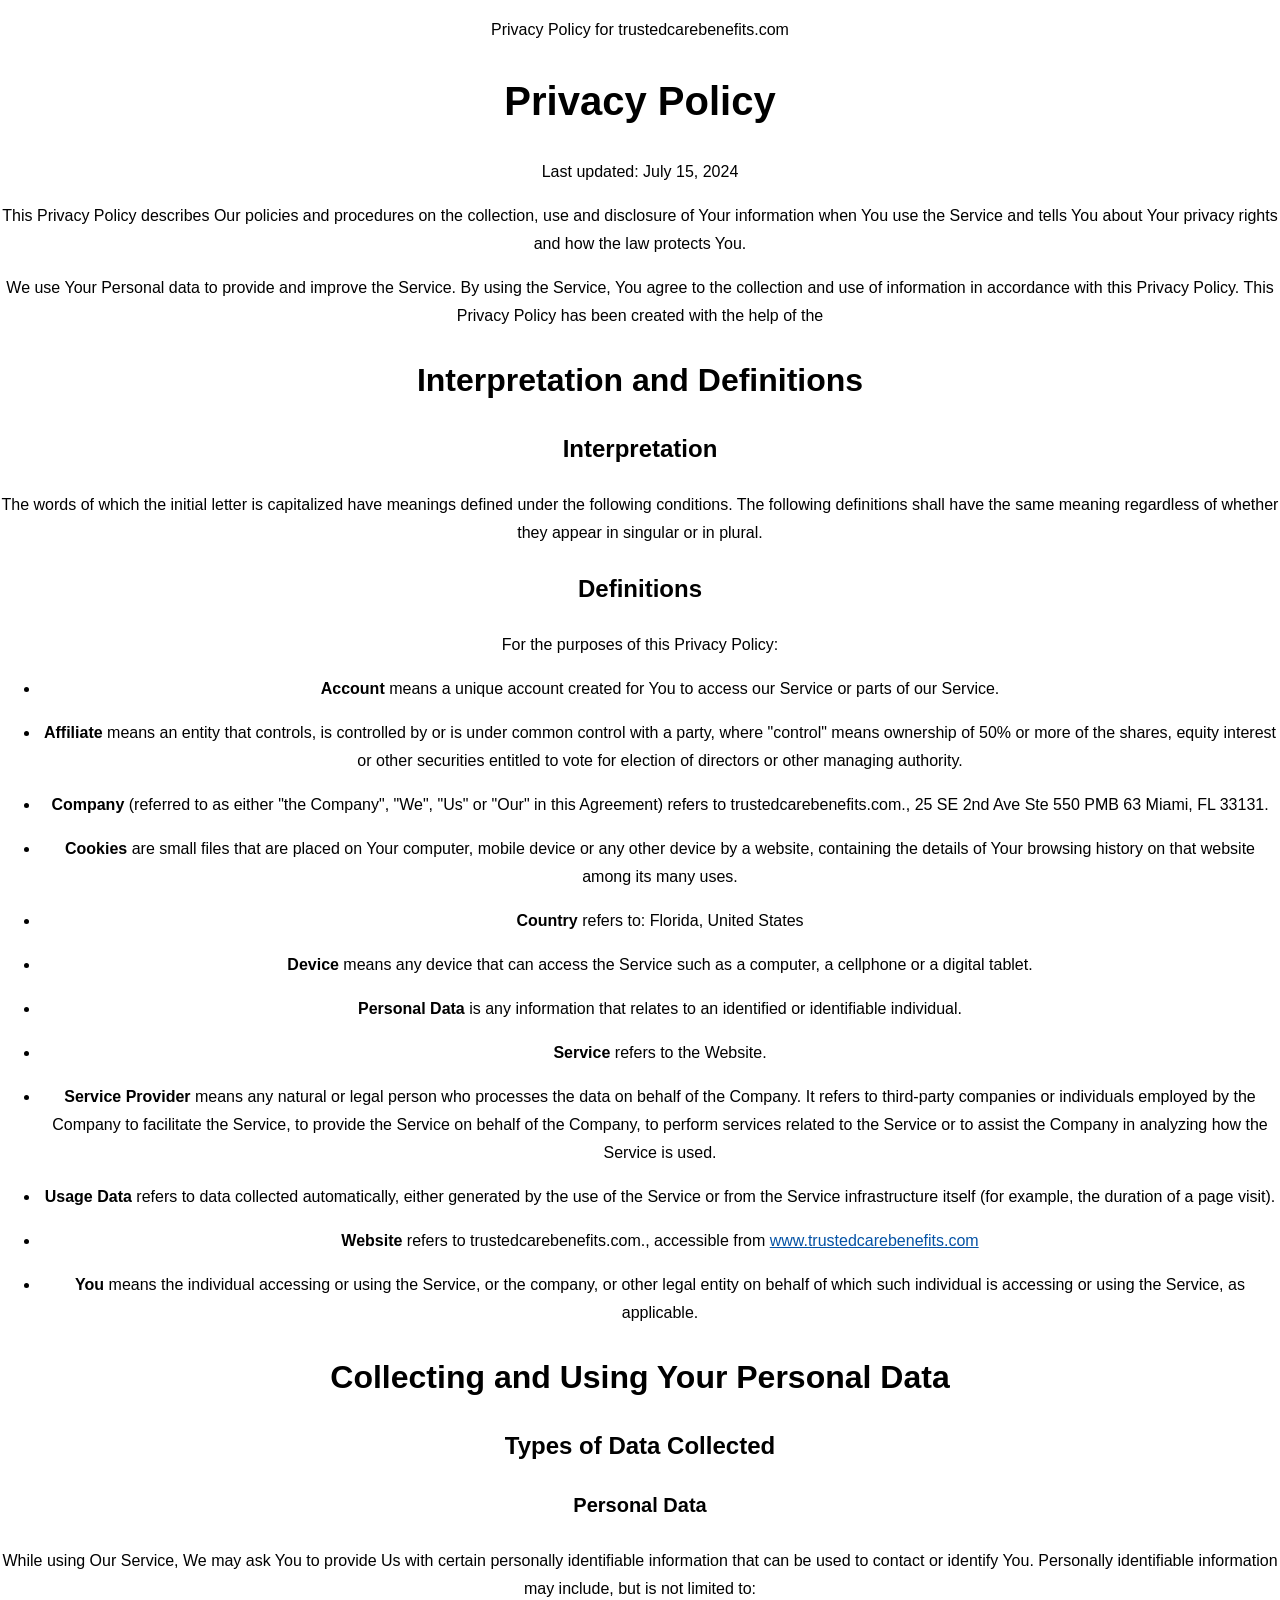
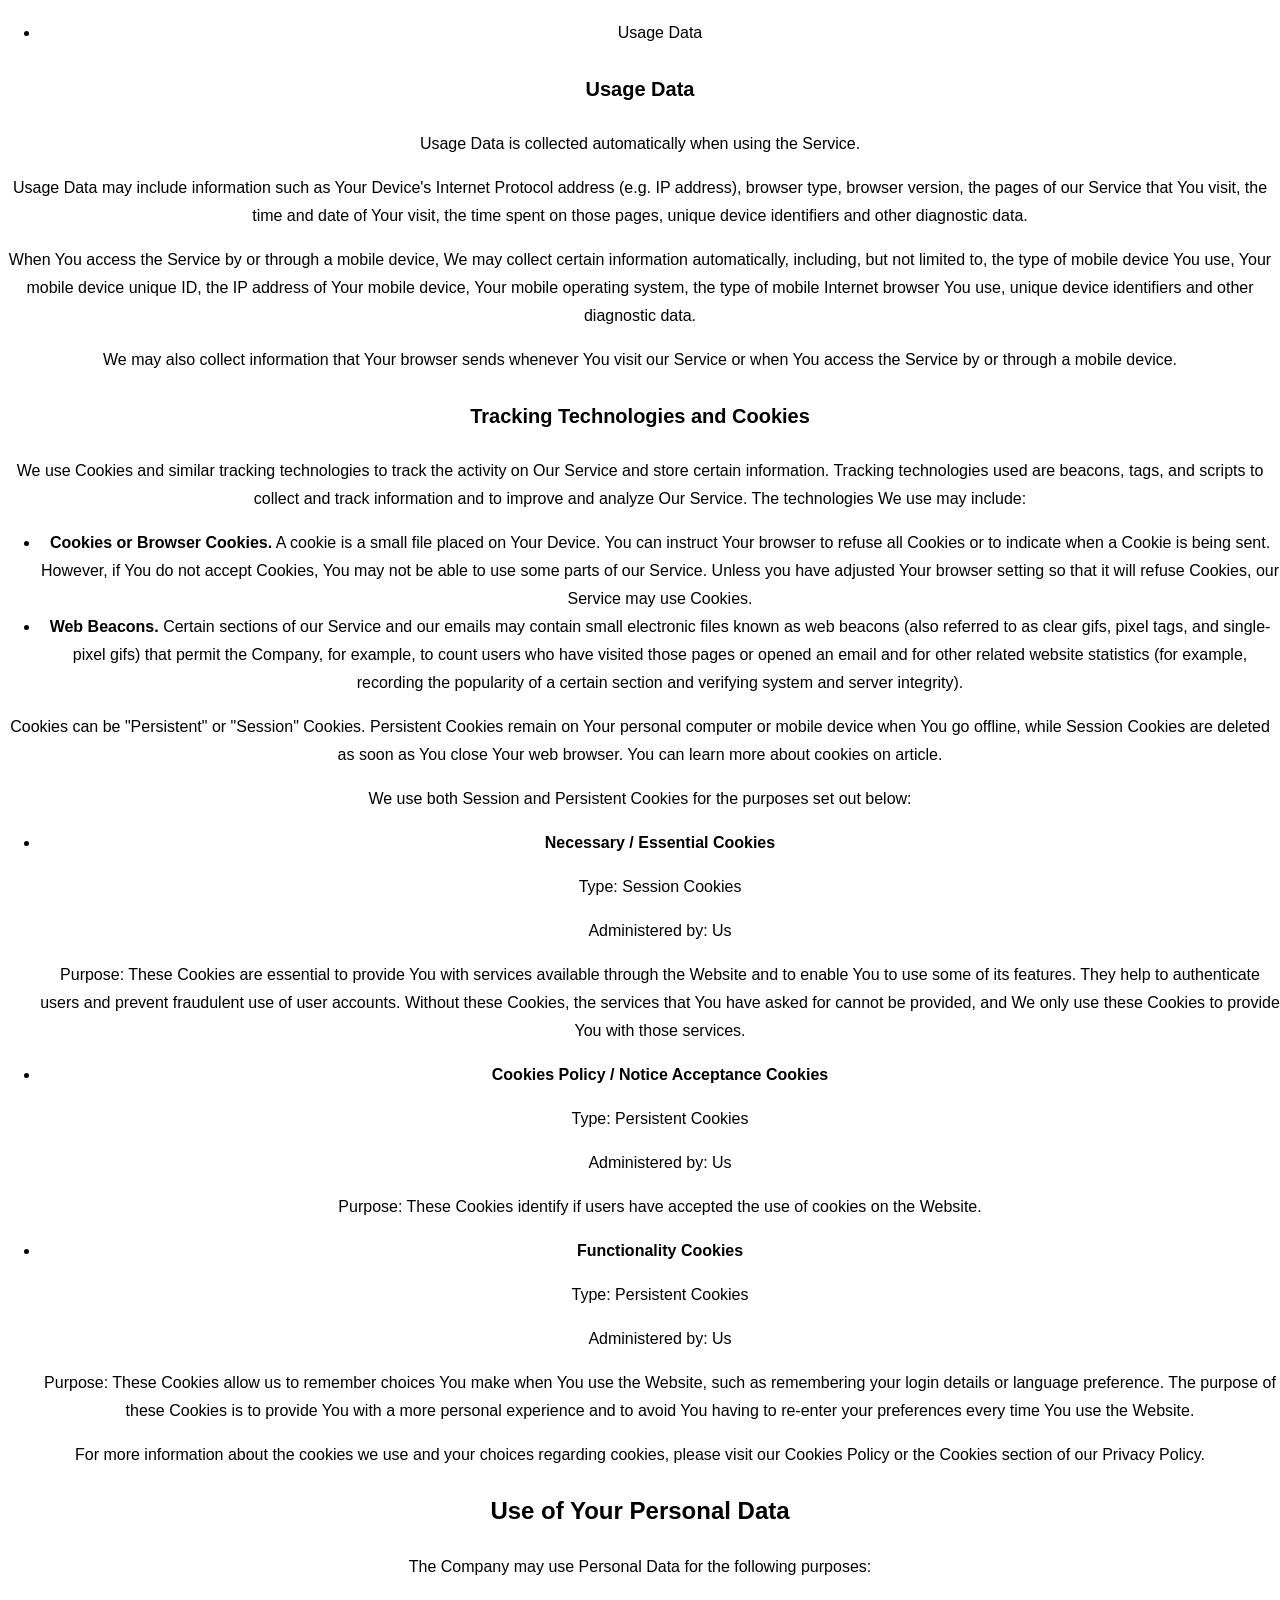
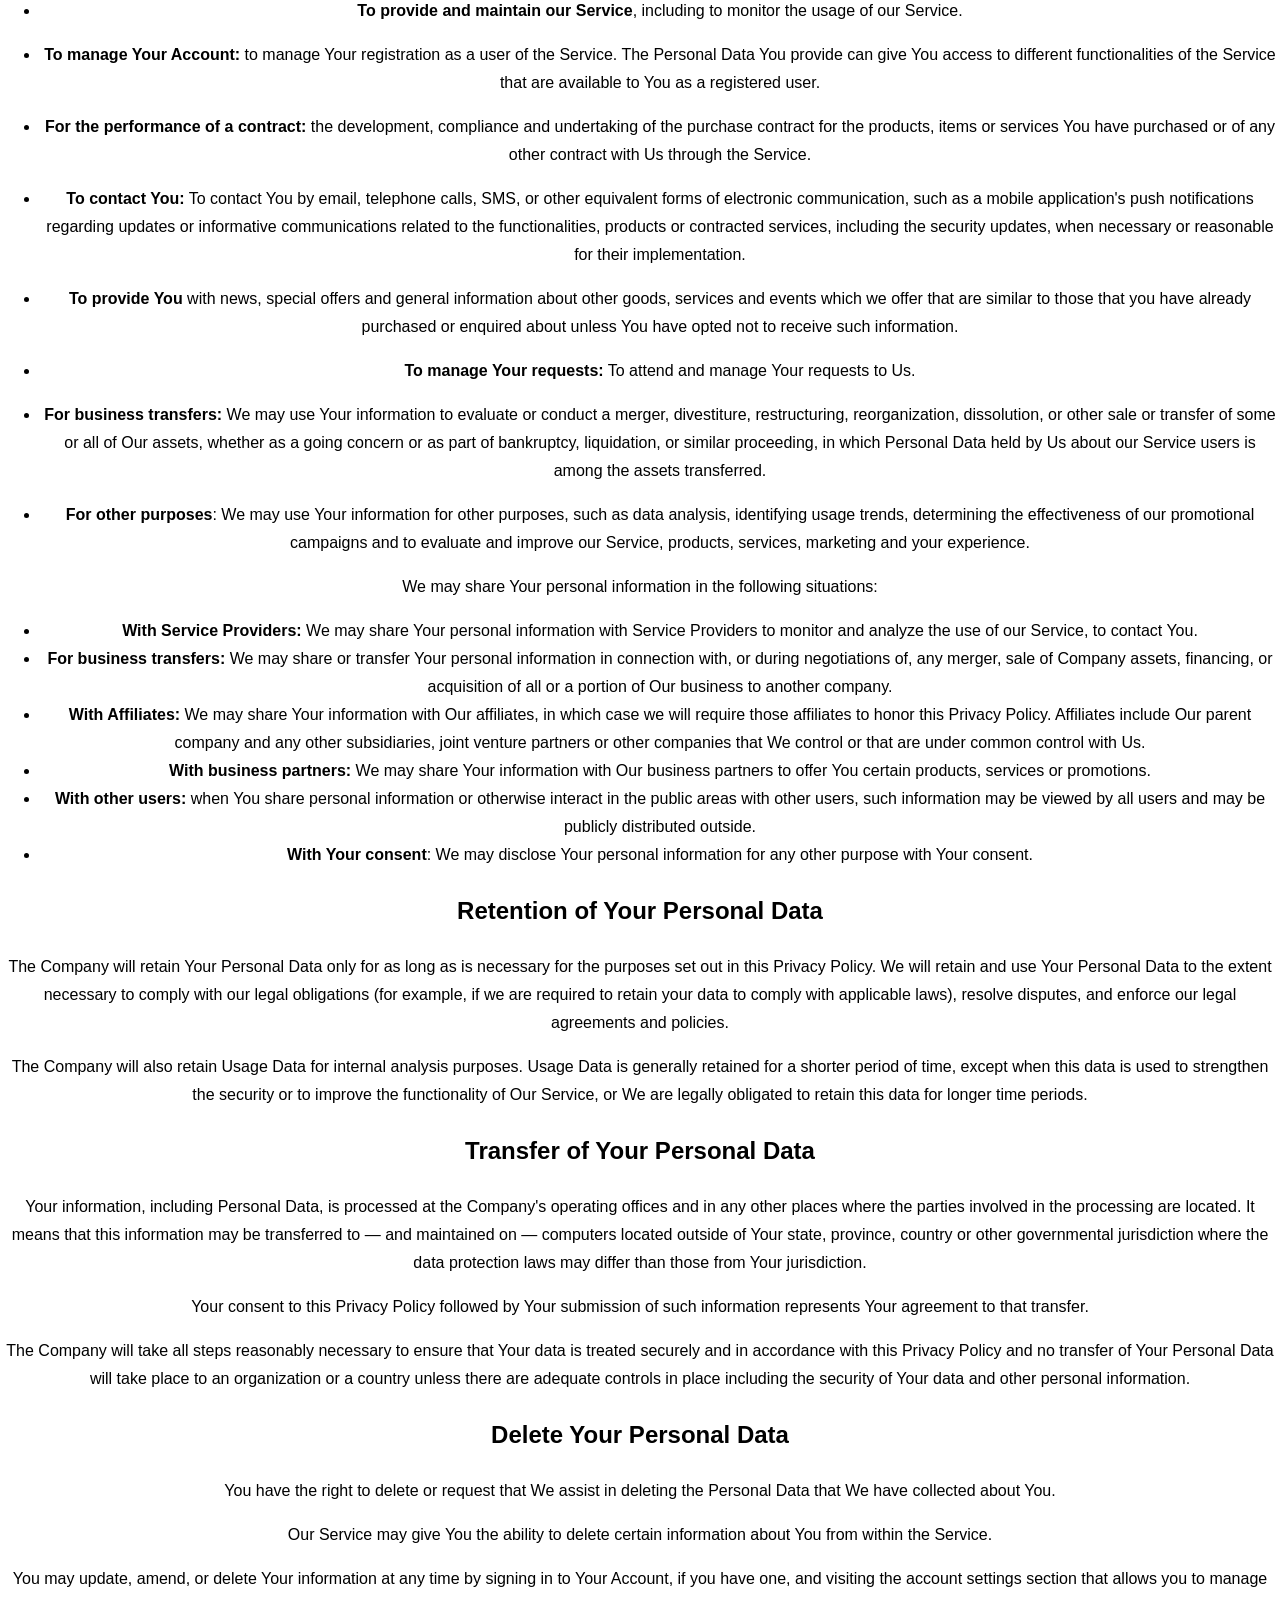
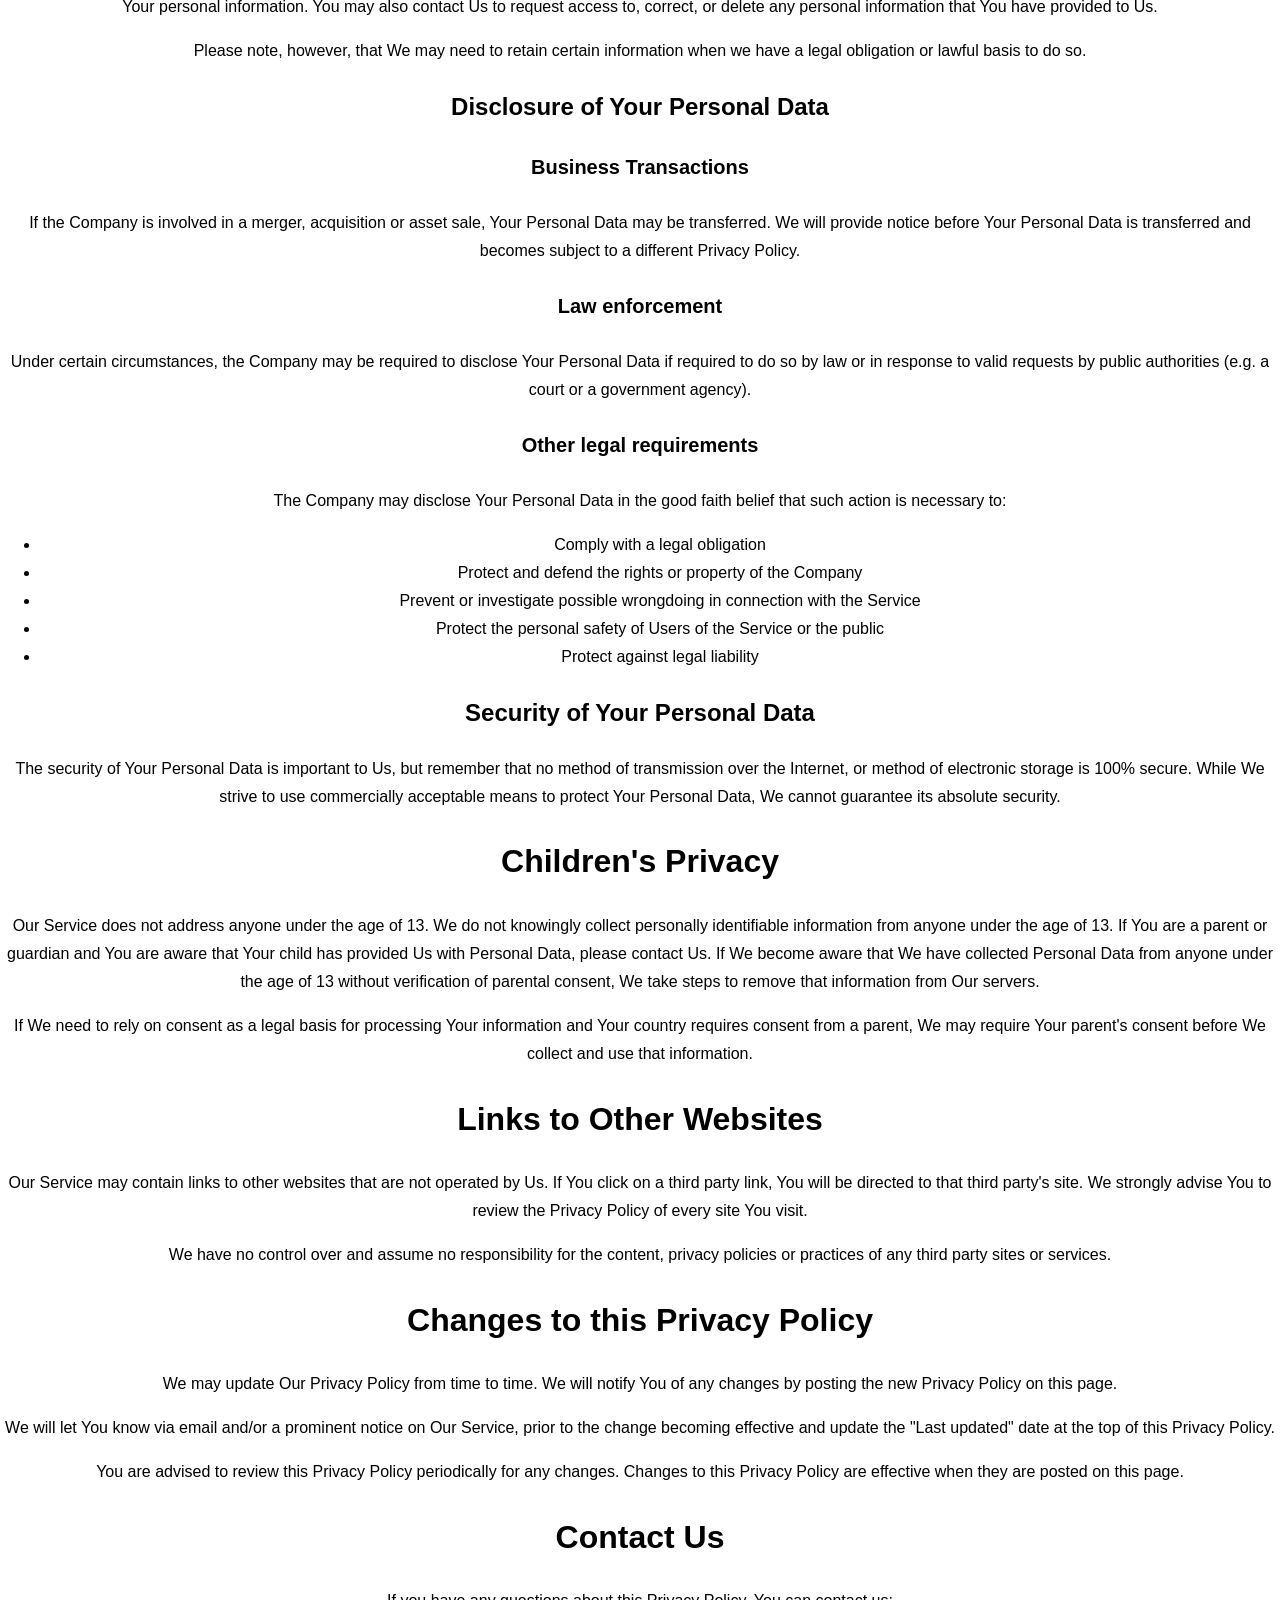
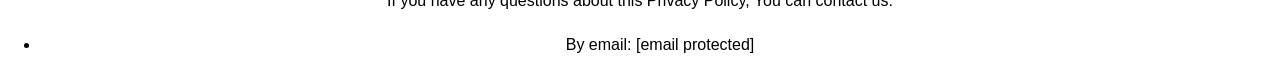
==== privicy.html @ 7b0a4a33 "Initial commit: second-site copy from latest main. Co-authored-by: Cursor <cursoragent@cursor.com>" ====
<!DOCTYPE html>
<html lang="en">
<head>
 <meta charset="UTF-8">
 <meta name="viewport" content="width=device-width, initial-scale=1.0">
 <title>Privacy Page</title>
 <link rel="stylesheet" href="terms.css">
</head>
<body>
 <div>
  <div className="page">
<div className="header">
<div className="container">
<p className="title">Privacy Policy for trustedcarebenefits.com</p>
</div>
</div>
<div className="translations-content-container">
<div className="container">
<div className="tab-content translations-content-item en visible" id="en">
<h1>Privacy Policy</h1>
<p>Last updated: July 15, 2024</p>
<p>This Privacy Policy describes Our policies and procedures on the collection, use and disclosure of Your information when You use the Service and tells You about Your privacy rights and how the law protects You.</p>
<p>We use Your Personal data to provide and improve the Service. By using the Service, You agree to the collection and use of information in accordance with this Privacy Policy. This Privacy Policy has been created with the help of the 
<h2>Interpretation and Definitions</h2>
<h3>Interpretation</h3>
<p>The words of which the initial letter is capitalized have meanings defined under the following conditions. The following definitions shall have the same meaning regardless of whether they appear in singular or in plural.</p>
<h3>Definitions</h3>
<p>For the purposes of this Privacy Policy:</p>
<ul>
<li>
<p><strong>Account</strong> means a unique account created for You to access our Service or parts of our Service.</p>
</li>
<li>
<p><strong>Affiliate</strong> means an entity that controls, is controlled by or is under common control with a party, where &quot;control&quot; means ownership of 50% or more of the shares, equity interest or other securities entitled to vote for election of directors or other managing authority.</p>
</li>
<li>
<p><strong>Company</strong> (referred to as either &quot;the Company&quot;, &quot;We&quot;, &quot;Us&quot; or &quot;Our&quot; in this Agreement) refers to trustedcarebenefits.com., 25 SE 2nd Ave Ste 550 PMB 63 Miami, FL 33131.</p>
</li>
<li>
<p><strong>Cookies</strong> are small files that are placed on Your computer, mobile device or any other device by a website, containing the details of Your browsing history on that website among its many uses.</p>
</li>
<li>
<p><strong>Country</strong> refers to: Florida, United States</p>
</li>
<li>
<p><strong>Device</strong> means any device that can access the Service such as a computer, a cellphone or a digital tablet.</p>
</li>
<li>
<p><strong>Personal Data</strong> is any information that relates to an identified or identifiable individual.</p>
</li>
<li>
<p><strong>Service</strong> refers to the Website.</p>
</li>
<li>
<p><strong>Service Provider</strong> means any natural or legal person who processes the data on behalf of the Company. It refers to third-party companies or individuals employed by the Company to facilitate the Service, to provide the Service on behalf of the Company, to perform services related to the Service or to assist the Company in analyzing how the Service is used.</p>
</li>
<li>
<p><strong>Usage Data</strong> refers to data collected automatically, either generated by the use of the Service or from the Service infrastructure itself (for example, the duration of a page visit).</p>
</li>
<li>
<p><strong>Website</strong> refers to trustedcarebenefits.com., accessible from <a href="https://trustedcarebenefits.com" rel="external nofollow noopener" target="_blank">www.trustedcarebenefits.com</a></p>
</li>
<li>
<p><strong>You</strong> means the individual accessing or using the Service, or the company, or other legal entity on behalf of which such individual is accessing or using the Service, as applicable.</p>
</li>
</ul>
<h2>Collecting and Using Your Personal Data</h2>
<h3>Types of Data Collected</h3>
<h4>Personal Data</h4>
<p>While using Our Service, We may ask You to provide Us with certain personally identifiable information that can be used to contact or identify You. Personally identifiable information may include, but is not limited to:</p>
<ul>
<li>Usage Data</li>
</ul>
<h4>Usage Data</h4>
<p>Usage Data is collected automatically when using the Service.</p>
<p>Usage Data may include information such as Your Device's Internet Protocol address (e.g. IP address), browser type, browser version, the pages of our Service that You visit, the time and date of Your visit, the time spent on those pages, unique device identifiers and other diagnostic data.</p>
<p>When You access the Service by or through a mobile device, We may collect certain information automatically, including, but not limited to, the type of mobile device You use, Your mobile device unique ID, the IP address of Your mobile device, Your mobile operating system, the type of mobile Internet browser You use, unique device identifiers and other diagnostic data.</p>
<p>We may also collect information that Your browser sends whenever You visit our Service or when You access the Service by or through a mobile device.</p>
<h4>Tracking Technologies and Cookies</h4>
<p>We use Cookies and similar tracking technologies to track the activity on Our Service and store certain information. Tracking technologies used are beacons, tags, and scripts to collect and track information and to improve and analyze Our Service. The technologies We use may include:</p>
<ul>
<li><strong>Cookies or Browser Cookies.</strong> A cookie is a small file placed on Your Device. You can instruct Your browser to refuse all Cookies or to indicate when a Cookie is being sent. However, if You do not accept Cookies, You may not be able to use some parts of our Service. Unless you have adjusted Your browser setting so that it will refuse Cookies, our Service may use Cookies.</li>
<li><strong>Web Beacons.</strong> Certain sections of our Service and our emails may contain small electronic files known as web beacons (also referred to as clear gifs, pixel tags, and single-pixel gifs) that permit the Company, for example, to count users who have visited those pages or opened an email and for other related website statistics (for example, recording the popularity of a certain section and verifying system and server integrity).</li>
</ul>
<p>Cookies can be &quot;Persistent&quot; or &quot;Session&quot; Cookies. Persistent Cookies remain on Your personal computer or mobile device when You go offline, while Session Cookies are deleted as soon as You close Your web browser. You can learn more about cookies on  article.</p>
<p>We use both Session and Persistent Cookies for the purposes set out below:</p>
<ul>
<li>
<p><strong>Necessary / Essential Cookies</strong></p>
<p>Type: Session Cookies</p>
<p>Administered by: Us</p>
<p>Purpose: These Cookies are essential to provide You with services available through the Website and to enable You to use some of its features. They help to authenticate users and prevent fraudulent use of user accounts. Without these Cookies, the services that You have asked for cannot be provided, and We only use these Cookies to provide You with those services.</p>
</li>
<li>
<p><strong>Cookies Policy / Notice Acceptance Cookies</strong></p>
<p>Type: Persistent Cookies</p>
<p>Administered by: Us</p>
<p>Purpose: These Cookies identify if users have accepted the use of cookies on the Website.</p>
</li>
<li>
<p><strong>Functionality Cookies</strong></p>
<p>Type: Persistent Cookies</p>
<p>Administered by: Us</p>
<p>Purpose: These Cookies allow us to remember choices You make when You use the Website, such as remembering your login details or language preference. The purpose of these Cookies is to provide You with a more personal experience and to avoid You having to re-enter your preferences every time You use the Website.</p>
</li>
</ul>
<p>For more information about the cookies we use and your choices regarding cookies, please visit our Cookies Policy or the Cookies section of our Privacy Policy.</p>
<h3>Use of Your Personal Data</h3>
<p>The Company may use Personal Data for the following purposes:</p>
<ul>
<li>
<p><strong>To provide and maintain our Service</strong>, including to monitor the usage of our Service.</p>
</li>
<li>
<p><strong>To manage Your Account:</strong> to manage Your registration as a user of the Service. The Personal Data You provide can give You access to different functionalities of the Service that are available to You as a registered user.</p>
</li>
<li>
<p><strong>For the performance of a contract:</strong> the development, compliance and undertaking of the purchase contract for the products, items or services You have purchased or of any other contract with Us through the Service.</p>
</li>
<li>
<p><strong>To contact You:</strong> To contact You by email, telephone calls, SMS, or other equivalent forms of electronic communication, such as a mobile application's push notifications regarding updates or informative communications related to the functionalities, products or contracted services, including the security updates, when necessary or reasonable for their implementation.</p>
</li>
<li>
<p><strong>To provide You</strong> with news, special offers and general information about other goods, services and events which we offer that are similar to those that you have already purchased or enquired about unless You have opted not to receive such information.</p>
</li>
<li>
<p><strong>To manage Your requests:</strong> To attend and manage Your requests to Us.</p>
</li>
<li>
<p><strong>For business transfers:</strong> We may use Your information to evaluate or conduct a merger, divestiture, restructuring, reorganization, dissolution, or other sale or transfer of some or all of Our assets, whether as a going concern or as part of bankruptcy, liquidation, or similar proceeding, in which Personal Data held by Us about our Service users is among the assets transferred.</p>
</li>
<li>
<p><strong>For other purposes</strong>: We may use Your information for other purposes, such as data analysis, identifying usage trends, determining the effectiveness of our promotional campaigns and to evaluate and improve our Service, products, services, marketing and your experience.</p>
</li>
</ul>
<p>We may share Your personal information in the following situations:</p>
<ul>
<li><strong>With Service Providers:</strong> We may share Your personal information with Service Providers to monitor and analyze the use of our Service, to contact You.</li>
<li><strong>For business transfers:</strong> We may share or transfer Your personal information in connection with, or during negotiations of, any merger, sale of Company assets, financing, or acquisition of all or a portion of Our business to another company.</li>
<li><strong>With Affiliates:</strong> We may share Your information with Our affiliates, in which case we will require those affiliates to honor this Privacy Policy. Affiliates include Our parent company and any other subsidiaries, joint venture partners or other companies that We control or that are under common control with Us.</li>
<li><strong>With business partners:</strong> We may share Your information with Our business partners to offer You certain products, services or promotions.</li>
<li><strong>With other users:</strong> when You share personal information or otherwise interact in the public areas with other users, such information may be viewed by all users and may be publicly distributed outside.</li>
<li><strong>With Your consent</strong>: We may disclose Your personal information for any other purpose with Your consent.</li>
</ul>
<h3>Retention of Your Personal Data</h3>
<p>The Company will retain Your Personal Data only for as long as is necessary for the purposes set out in this Privacy Policy. We will retain and use Your Personal Data to the extent necessary to comply with our legal obligations (for example, if we are required to retain your data to comply with applicable laws), resolve disputes, and enforce our legal agreements and policies.</p>
<p>The Company will also retain Usage Data for internal analysis purposes. Usage Data is generally retained for a shorter period of time, except when this data is used to strengthen the security or to improve the functionality of Our Service, or We are legally obligated to retain this data for longer time periods.</p>
<h3>Transfer of Your Personal Data</h3>
<p>Your information, including Personal Data, is processed at the Company's operating offices and in any other places where the parties involved in the processing are located. It means that this information may be transferred to — and maintained on — computers located outside of Your state, province, country or other governmental jurisdiction where the data protection laws may differ than those from Your jurisdiction.</p>
<p>Your consent to this Privacy Policy followed by Your submission of such information represents Your agreement to that transfer.</p>
<p>The Company will take all steps reasonably necessary to ensure that Your data is treated securely and in accordance with this Privacy Policy and no transfer of Your Personal Data will take place to an organization or a country unless there are adequate controls in place including the security of Your data and other personal information.</p>
<h3>Delete Your Personal Data</h3>
<p>You have the right to delete or request that We assist in deleting the Personal Data that We have collected about You.</p>
<p>Our Service may give You the ability to delete certain information about You from within the Service.</p>
<p>You may update, amend, or delete Your information at any time by signing in to Your Account, if you have one, and visiting the account settings section that allows you to manage Your personal information. You may also contact Us to request access to, correct, or delete any personal information that You have provided to Us.</p>
<p>Please note, however, that We may need to retain certain information when we have a legal obligation or lawful basis to do so.</p>
<h3>Disclosure of Your Personal Data</h3>
<h4>Business Transactions</h4>
<p>If the Company is involved in a merger, acquisition or asset sale, Your Personal Data may be transferred. We will provide notice before Your Personal Data is transferred and becomes subject to a different Privacy Policy.</p>
<h4>Law enforcement</h4>
<p>Under certain circumstances, the Company may be required to disclose Your Personal Data if required to do so by law or in response to valid requests by public authorities (e.g. a court or a government agency).</p>
<h4>Other legal requirements</h4>
<p>The Company may disclose Your Personal Data in the good faith belief that such action is necessary to:</p>
<ul>
<li>Comply with a legal obligation</li>
<li>Protect and defend the rights or property of the Company</li>
<li>Prevent or investigate possible wrongdoing in connection with the Service</li>
<li>Protect the personal safety of Users of the Service or the public</li>
<li>Protect against legal liability</li>
</ul>
<h3>Security of Your Personal Data</h3>
<p>The security of Your Personal Data is important to Us, but remember that no method of transmission over the Internet, or method of electronic storage is 100% secure. While We strive to use commercially acceptable means to protect Your Personal Data, We cannot guarantee its absolute security.</p>
<h2>Children's Privacy</h2>
<p>Our Service does not address anyone under the age of 13. We do not knowingly collect personally identifiable information from anyone under the age of 13. If You are a parent or guardian and You are aware that Your child has provided Us with Personal Data, please contact Us. If We become aware that We have collected Personal Data from anyone under the age of 13 without verification of parental consent, We take steps to remove that information from Our servers.</p>
<p>If We need to rely on consent as a legal basis for processing Your information and Your country requires consent from a parent, We may require Your parent's consent before We collect and use that information.</p>
<h2>Links to Other Websites</h2>
<p>Our Service may contain links to other websites that are not operated by Us. If You click on a third party link, You will be directed to that third party's site. We strongly advise You to review the Privacy Policy of every site You visit.</p>
<p>We have no control over and assume no responsibility for the content, privacy policies or practices of any third party sites or services.</p>
<h2>Changes to this Privacy Policy</h2>
<p>We may update Our Privacy Policy from time to time. We will notify You of any changes by posting the new Privacy Policy on this page.</p>
<p>We will let You know via email and/or a prominent notice on Our Service, prior to the change becoming effective and update the &quot;Last updated&quot; date at the top of this Privacy Policy.</p>
<p>You are advised to review this Privacy Policy periodically for any changes. Changes to this Privacy Policy are effective when they are posted on this page.</p>
<h2>Contact Us</h2>
<p>If you have any questions about this Privacy Policy, You can contact us:</p>
<ul>
<li>By email: <a href="/cdn-cgi/l/email-protection" className="__cf_email__" data-cfemail="790a0c0909160b0d391f16161d181515160e18171a1c0a57160b1e">[email&#160;protected]</a></li>
</ul>
</div>
</div>
</div>

<div className="footer">
<div className="container">
</div>
</div>
</div>

</div>
</body>
</html>
---- terms.css ----
body {
 background: #fff;
 color: #000;
 font-family: Helvetica Neue, Helvetica, Arial, sans-serif;
 font-size: 16px;
 line-height: 28px;
 margin: 0;
 text-align: center;
}
h1 {
 font-size: 40px;
 line-height: 60px;
}
h1,
h2 {
 font-weight: 700;
}
h2 {
 font-size: 32px;
 line-height: 48px;
}
h3 {
 font-size: 24px;
 line-height: 36px;
}
h3,
h4 {
 font-weight: 700;
}
h4 {
 font-size: 20px;
 line-height: 30px;
}
h5 {
 font-size: 16px;
}
h5,
h6 {
 line-height: 24px;
 font-weight: 700;
}
h6 {
 font-size: cacl(16px);
}
a {
 text-decoration: none;
 cursor: pointer;
 color: #000;
}
a:hover,
a[rel~="nofollow"] {
 text-decoration: underline;
}
a[rel~="nofollow"] {
 color: #0452a5;
}
a[rel~="nofollow"]:hover {
 text-decoration: none;
}
.visible {
 display: block;
}
.hidden {
 display: none;
}
.page {
 width: 100%;
}
.container {
 position: relative;
 width: 90%;
 max-width: 1024px;
 margin: 0 auto;
}
.header {
 color: #000;
 padding: 16px 0;
}
.header .title {
 font-size: 24px;
 line-height: 24px;
 font-weight: 700;
 margin: 0;
}
.translations-list-container {
 color: #000;
 padding-bottom: 8px;
 margin: 0 0 16px;
}
.translations-list-container .translations-list {
 margin: 0;
 padding: 0;
 list-style: none;
}
.translations-list-container .translations-list .translations-list-item {
 display: inline-block;
 padding: 0;
 margin: 0 8px 8px 0;
 color: #fff;
}
.translations-list-container .translations-list .translations-list-item a {
 display: inline-block;
 padding: 4px 8px;
}
.translations-list-container
 .translations-list
 .translations-list-item
 a.active {
 color: #fff;
 background: #334055;
}
.translations-content-container {
 padding-top: 8px;
 border-top: 1px solid #eee;
}
.footer {
 border-top: 1px solid #eee;
 margin: 32px 0 0;
 padding: 16px 0;
}
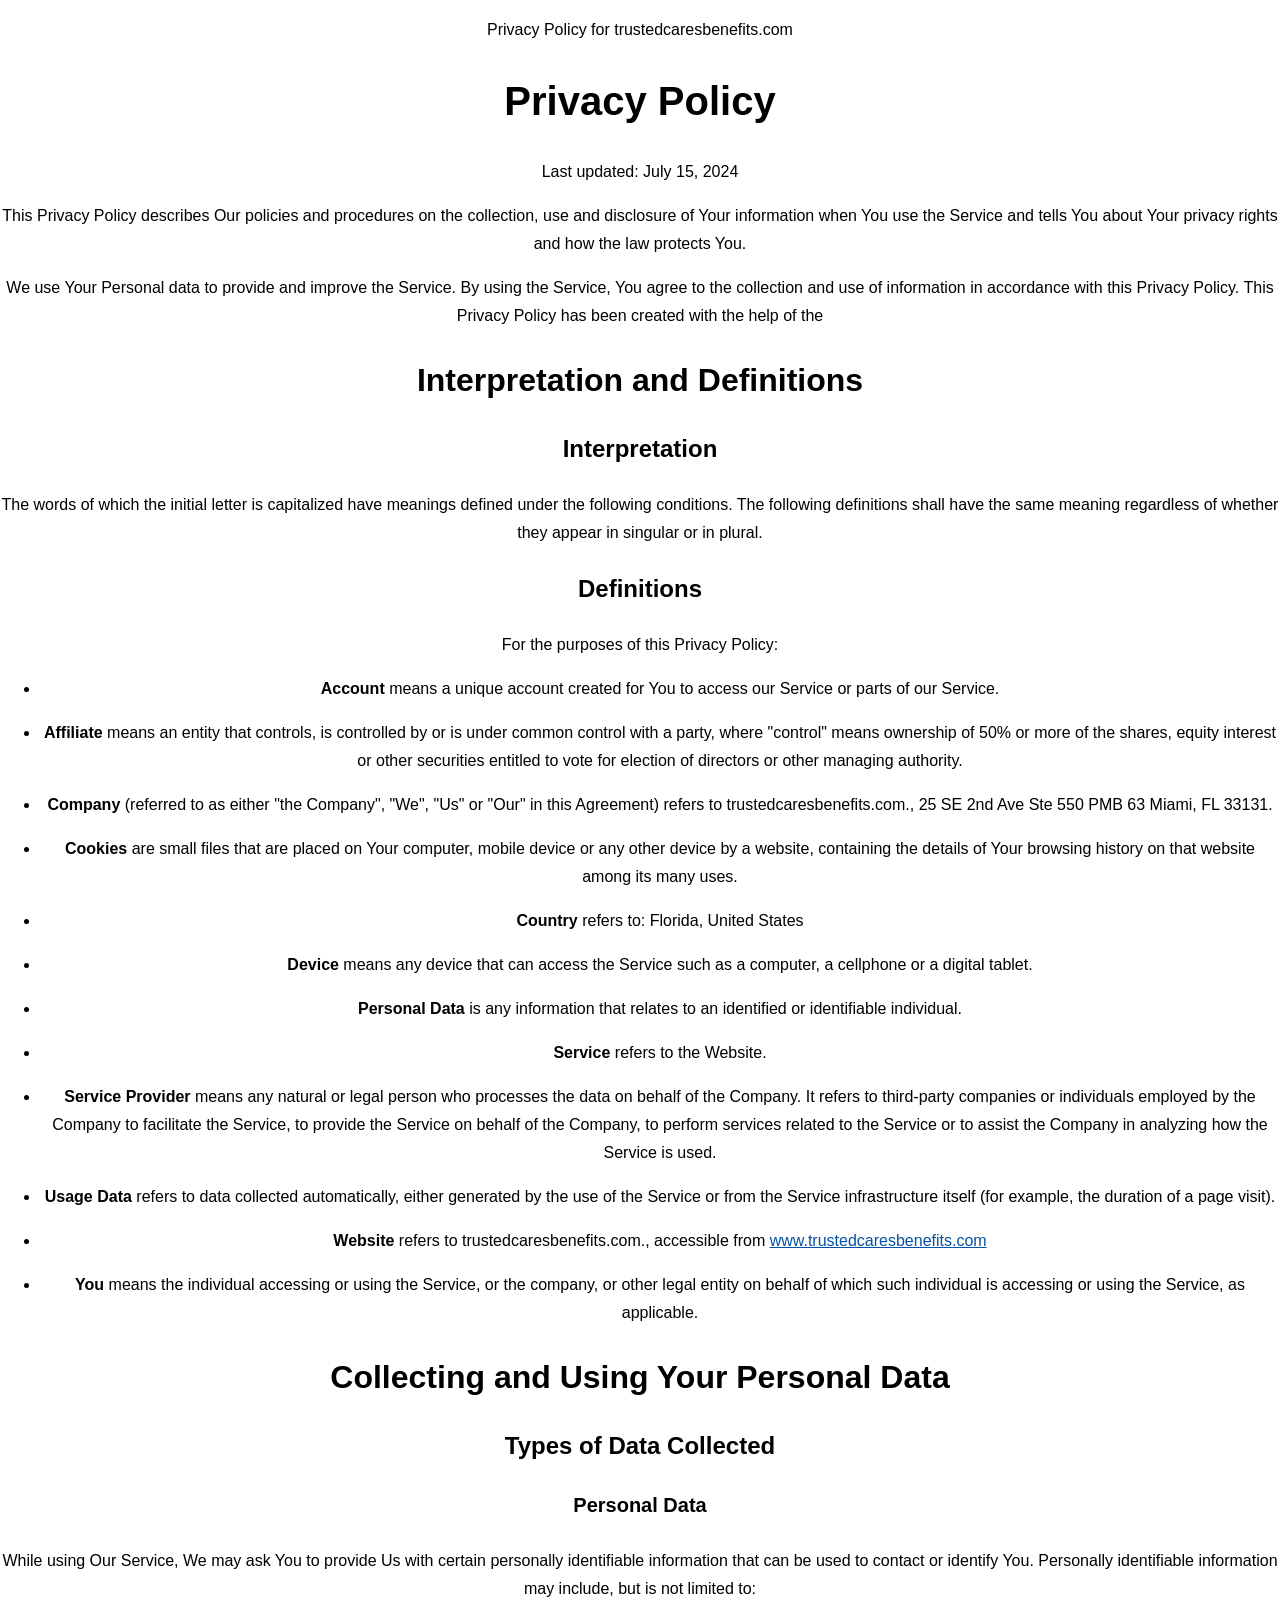
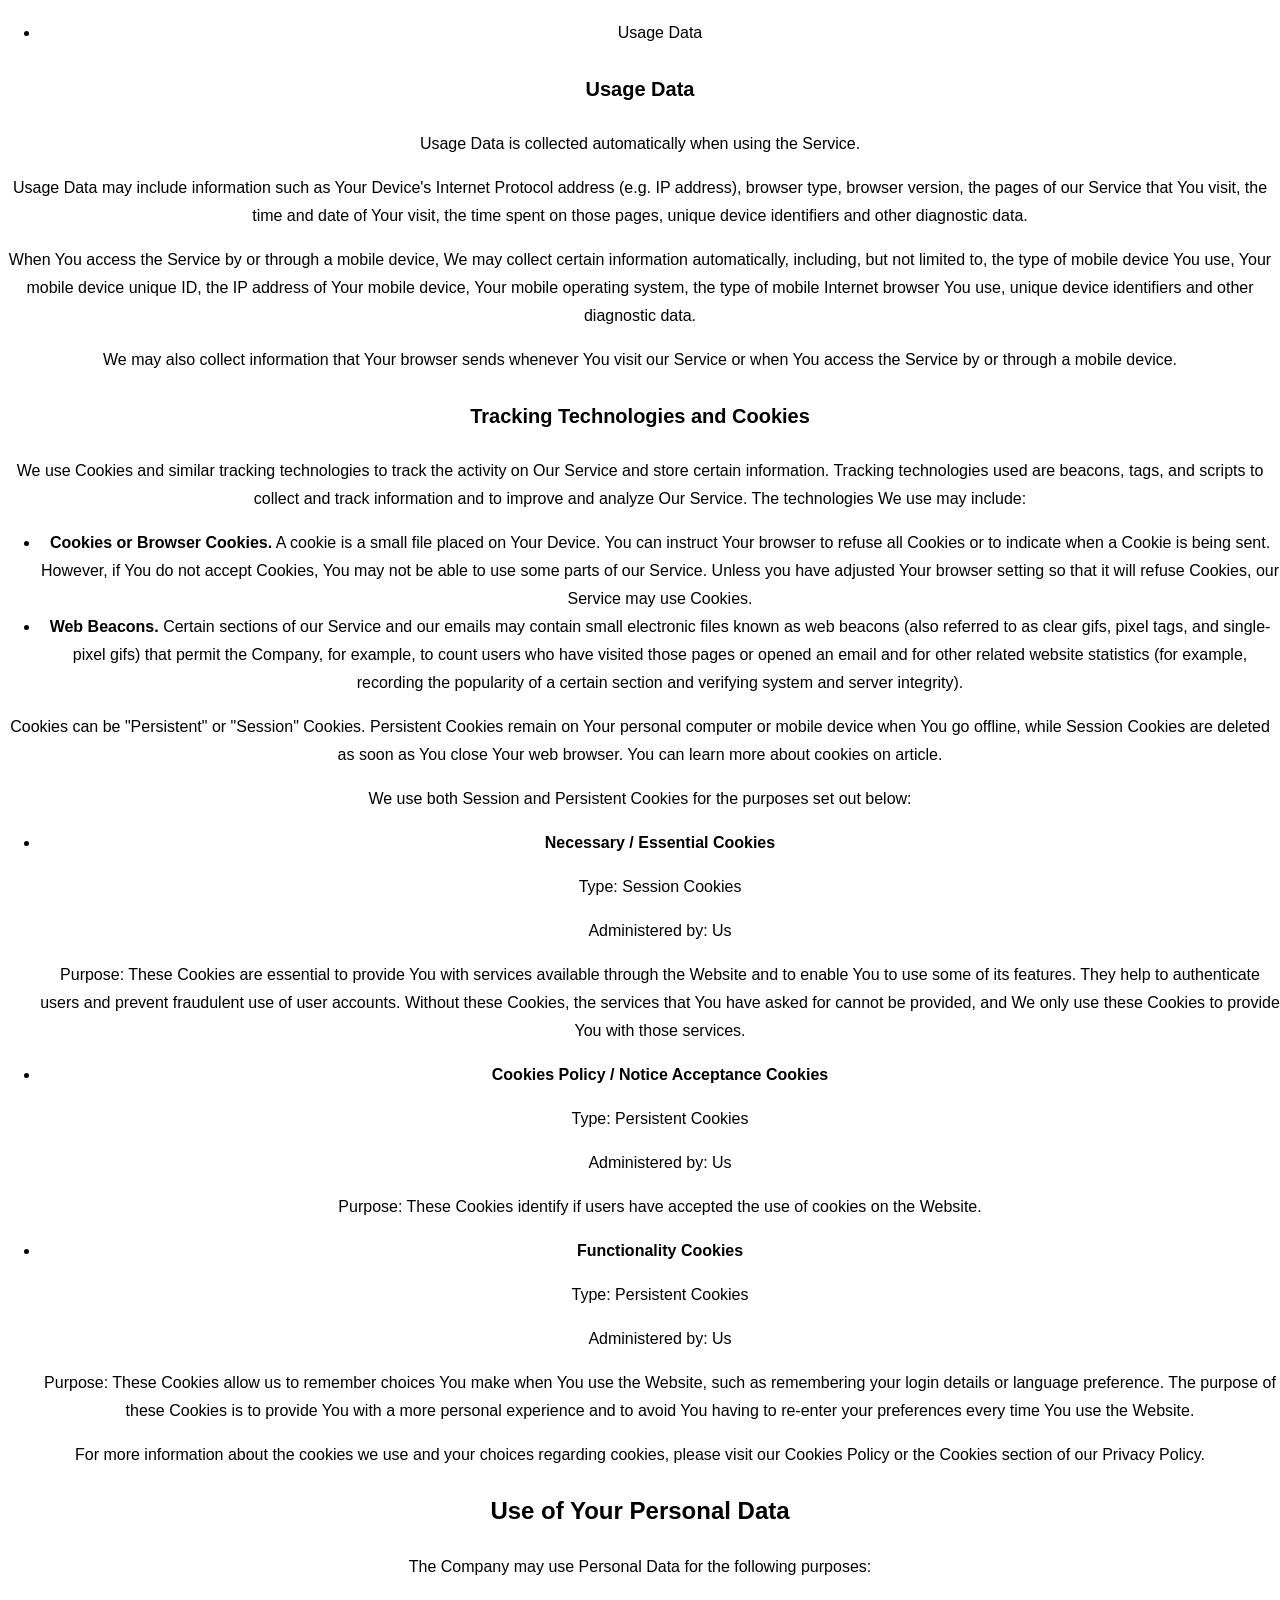
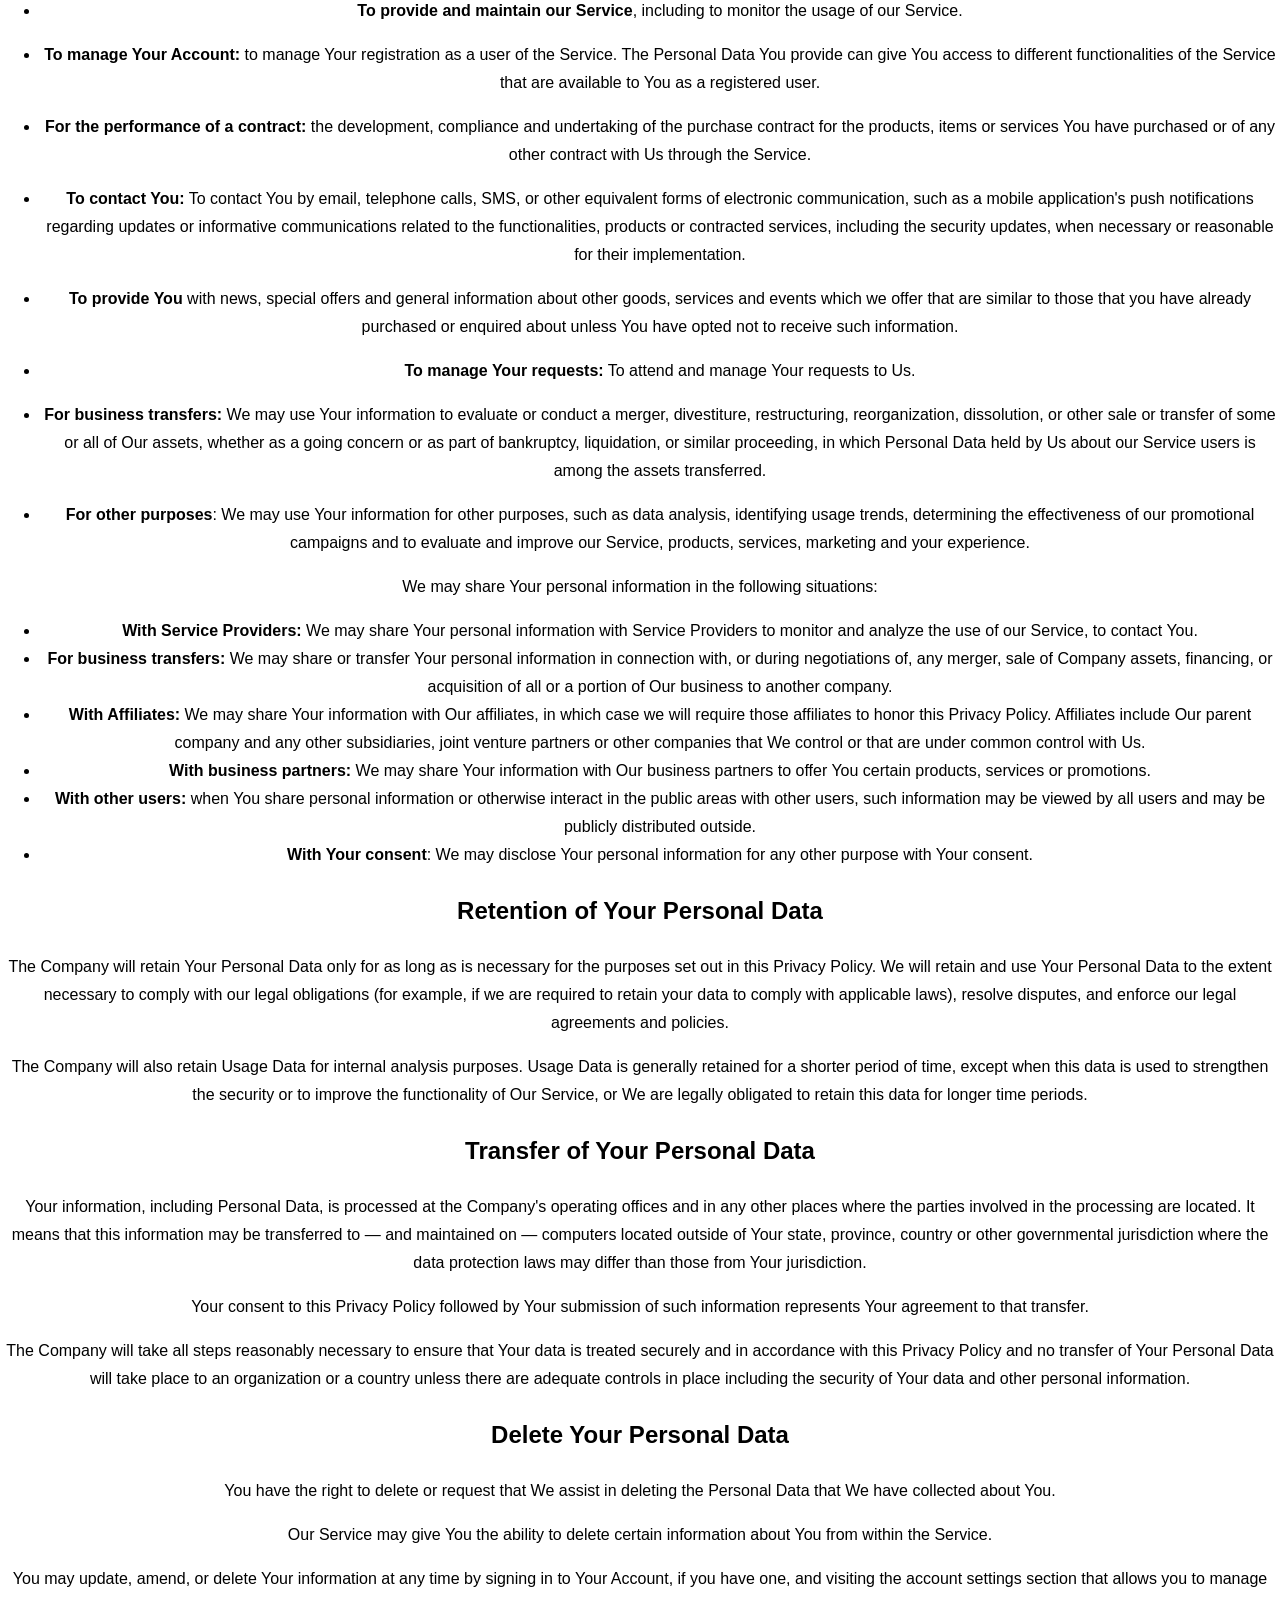
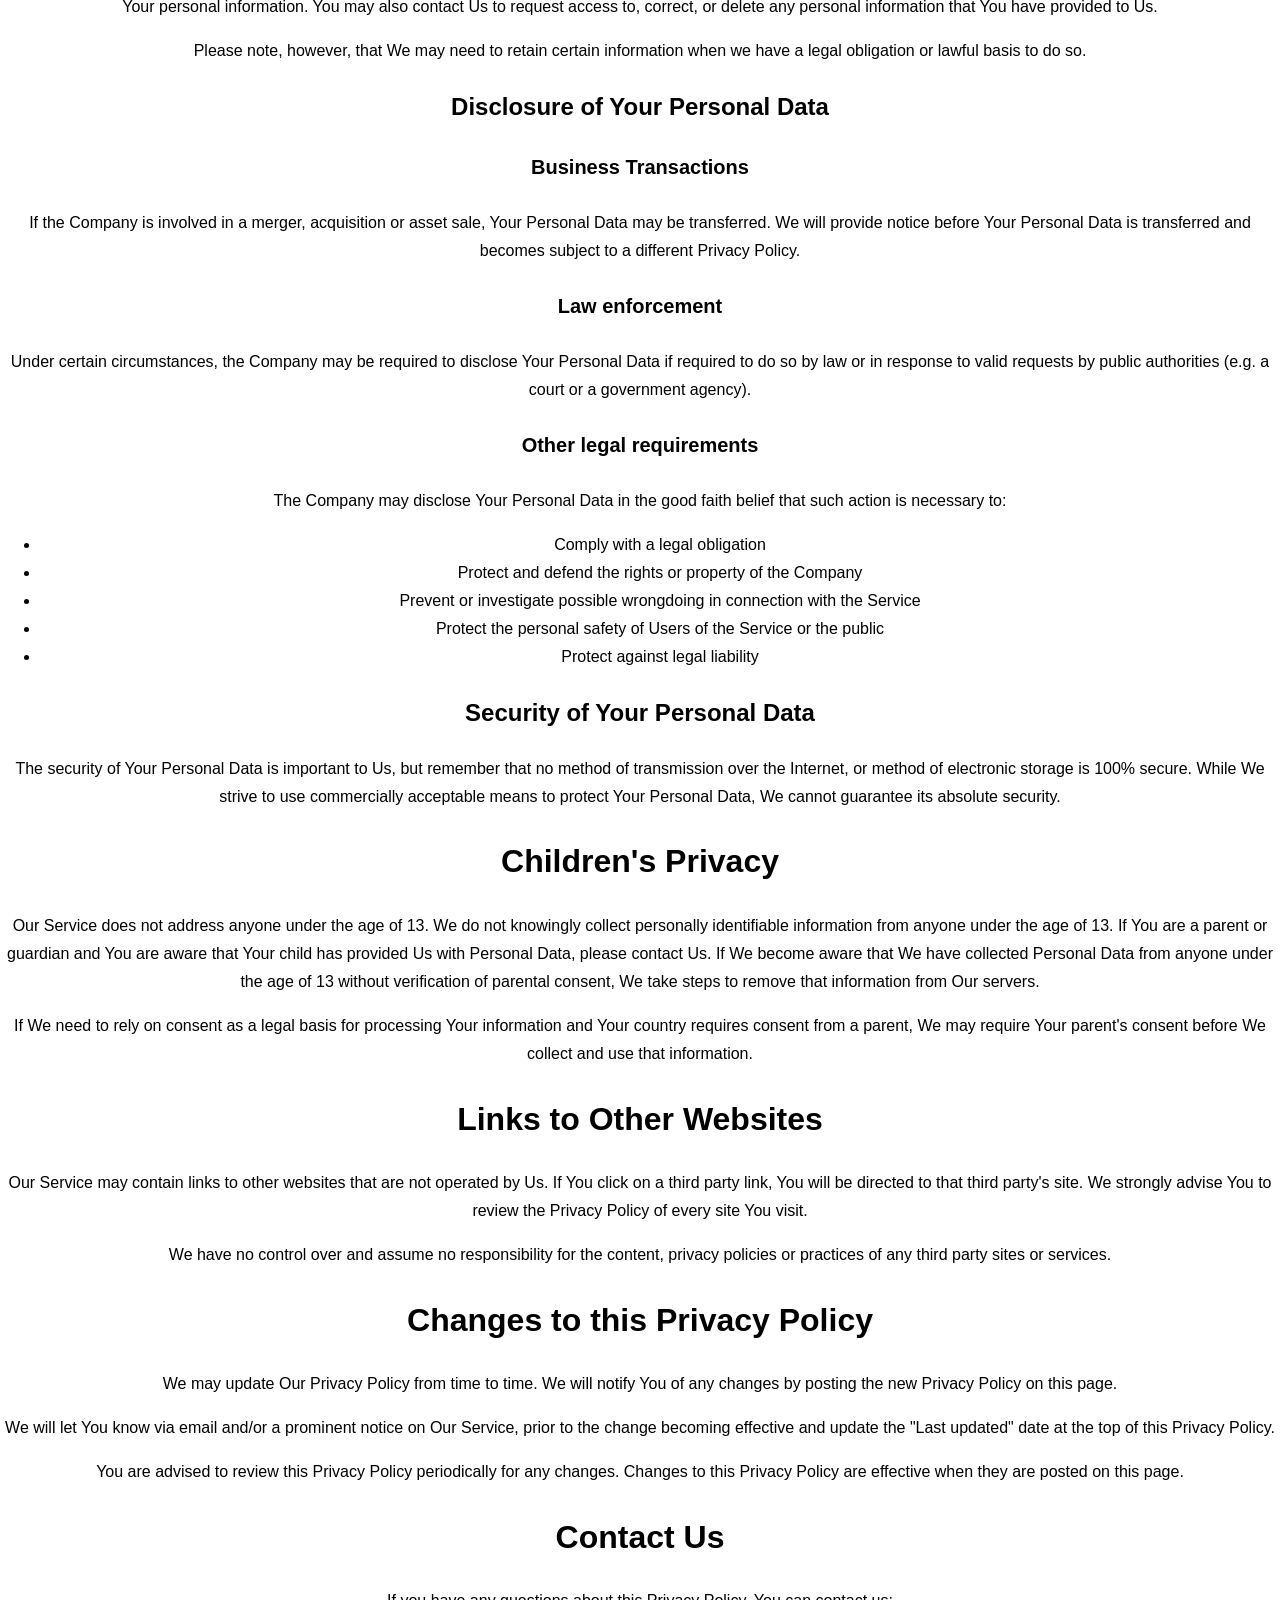
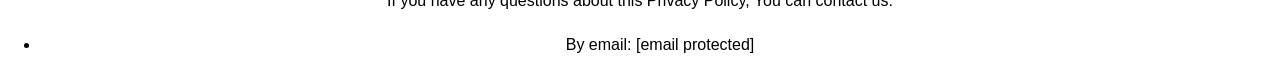
==== commit c27346a0: "Update clone domains to new production URLs. Co-authored-by: Cursor <cursoragent@cursor.com>" ====
--- a/privicy.html
+++ b/privicy.html
@@ -11,7 +11,7 @@
   <div className="page">
 <div className="header">
 <div className="container">
-<p className="title">Privacy Policy for trustedcarebenefits.com</p>
+<p className="title">Privacy Policy for trustedcaresbenefits.com</p>
 </div>
 </div>
 <div className="translations-content-container">
@@ -34,7 +34,7 @@
 <p><strong>Affiliate</strong> means an entity that controls, is controlled by or is under common control with a party, where &quot;control&quot; means ownership of 50% or more of the shares, equity interest or other securities entitled to vote for election of directors or other managing authority.</p>
 </li>
 <li>
-<p><strong>Company</strong> (referred to as either &quot;the Company&quot;, &quot;We&quot;, &quot;Us&quot; or &quot;Our&quot; in this Agreement) refers to trustedcarebenefits.com., 25 SE 2nd Ave Ste 550 PMB 63 Miami, FL 33131.</p>
+<p><strong>Company</strong> (referred to as either &quot;the Company&quot;, &quot;We&quot;, &quot;Us&quot; or &quot;Our&quot; in this Agreement) refers to trustedcaresbenefits.com., 25 SE 2nd Ave Ste 550 PMB 63 Miami, FL 33131.</p>
 </li>
 <li>
 <p><strong>Cookies</strong> are small files that are placed on Your computer, mobile device or any other device by a website, containing the details of Your browsing history on that website among its many uses.</p>
@@ -58,7 +58,7 @@
 <p><strong>Usage Data</strong> refers to data collected automatically, either generated by the use of the Service or from the Service infrastructure itself (for example, the duration of a page visit).</p>
 </li>
 <li>
-<p><strong>Website</strong> refers to trustedcarebenefits.com., accessible from <a href="https://trustedcarebenefits.com" rel="external nofollow noopener" target="_blank">www.trustedcarebenefits.com</a></p>
+<p><strong>Website</strong> refers to trustedcaresbenefits.com., accessible from <a href="https://trustedcaresbenefits.com" rel="external nofollow noopener" target="_blank">www.trustedcaresbenefits.com</a></p>
 </li>
 <li>
 <p><strong>You</strong> means the individual accessing or using the Service, or the company, or other legal entity on behalf of which such individual is accessing or using the Service, as applicable.</p>
